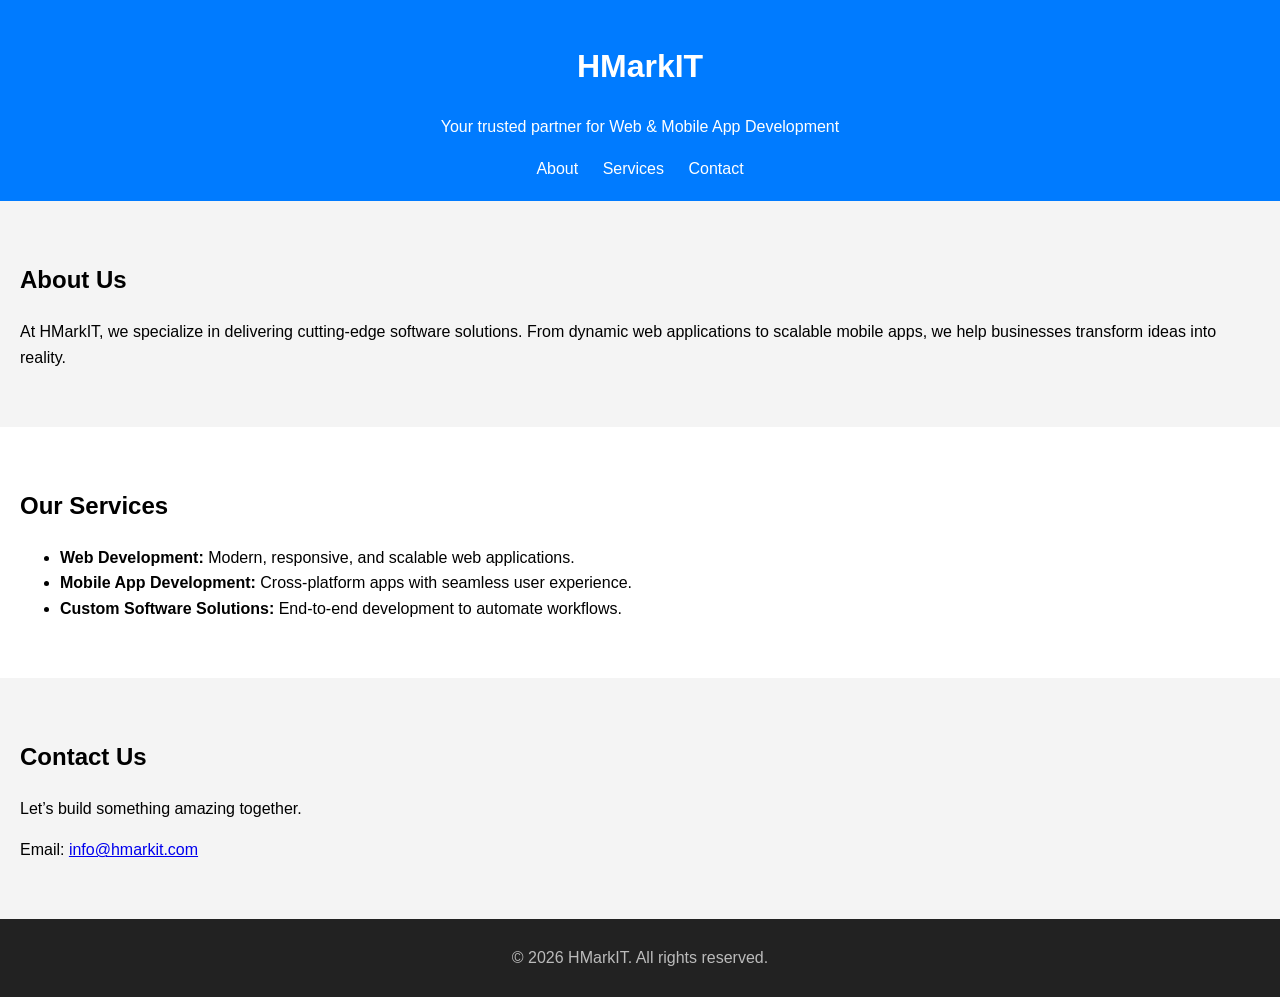
==== index.html @ 54146d7a "files added. index.html and style.css files added" ====
<!DOCTYPE html>
<html lang="en">
<head>
  <meta charset="UTF-8">
  <meta name="viewport" content="width=device-width, initial-scale=1.0">
  <title>HMarkIT - Software Services</title>
  <link rel="stylesheet" href="style.css">
</head>
<body>
  <header>
    <h1>HMarkIT</h1>
    <p>Your trusted partner for Web & Mobile App Development</p>
    <nav>
      <a href="#about">About</a>
      <a href="#services">Services</a>
      <a href="#contact">Contact</a>
    </nav>
  </header>

  <section id="about">
    <h2>About Us</h2>
    <p>At HMarkIT, we specialize in delivering cutting-edge software solutions.
       From dynamic web applications to scalable mobile apps, we help businesses
       transform ideas into reality.</p>
  </section>

  <section id="services">
    <h2>Our Services</h2>
    <ul>
      <li><strong>Web Development:</strong> Modern, responsive, and scalable web applications.</li>
      <li><strong>Mobile App Development:</strong> Cross-platform apps with seamless user experience.</li>
      <li><strong>Custom Software Solutions:</strong> End-to-end development to automate workflows.</li>
    </ul>
  </section>

  <section id="contact">
    <h2>Contact Us</h2>
    <p>Let’s build something amazing together.</p>
    <p>Email: <a href="mailto:info@hmarkit.com">info@hmarkit.com</a></p>
  </section>

  <footer>
    <p>&copy; 2026 HMarkIT. All rights reserved.</p>
  </footer>
</body>
</html>
---- style.css ----
body {
  font-family: Arial, sans-serif;
  margin: 0;
  padding: 0;
  line-height: 1.6;
}

header {
  background: #007bff;
  color: white;
  padding: 20px;
  text-align: center;
}

header nav a {
  color: white;
  margin: 0 10px;
  text-decoration: none;
}

section {
  padding: 40px 20px;
}

section:nth-child(even) {
  background: #f4f4f4;
}

footer {
  background: #222;
  color: #bbb;
  text-align: center;
  padding: 10px;
}
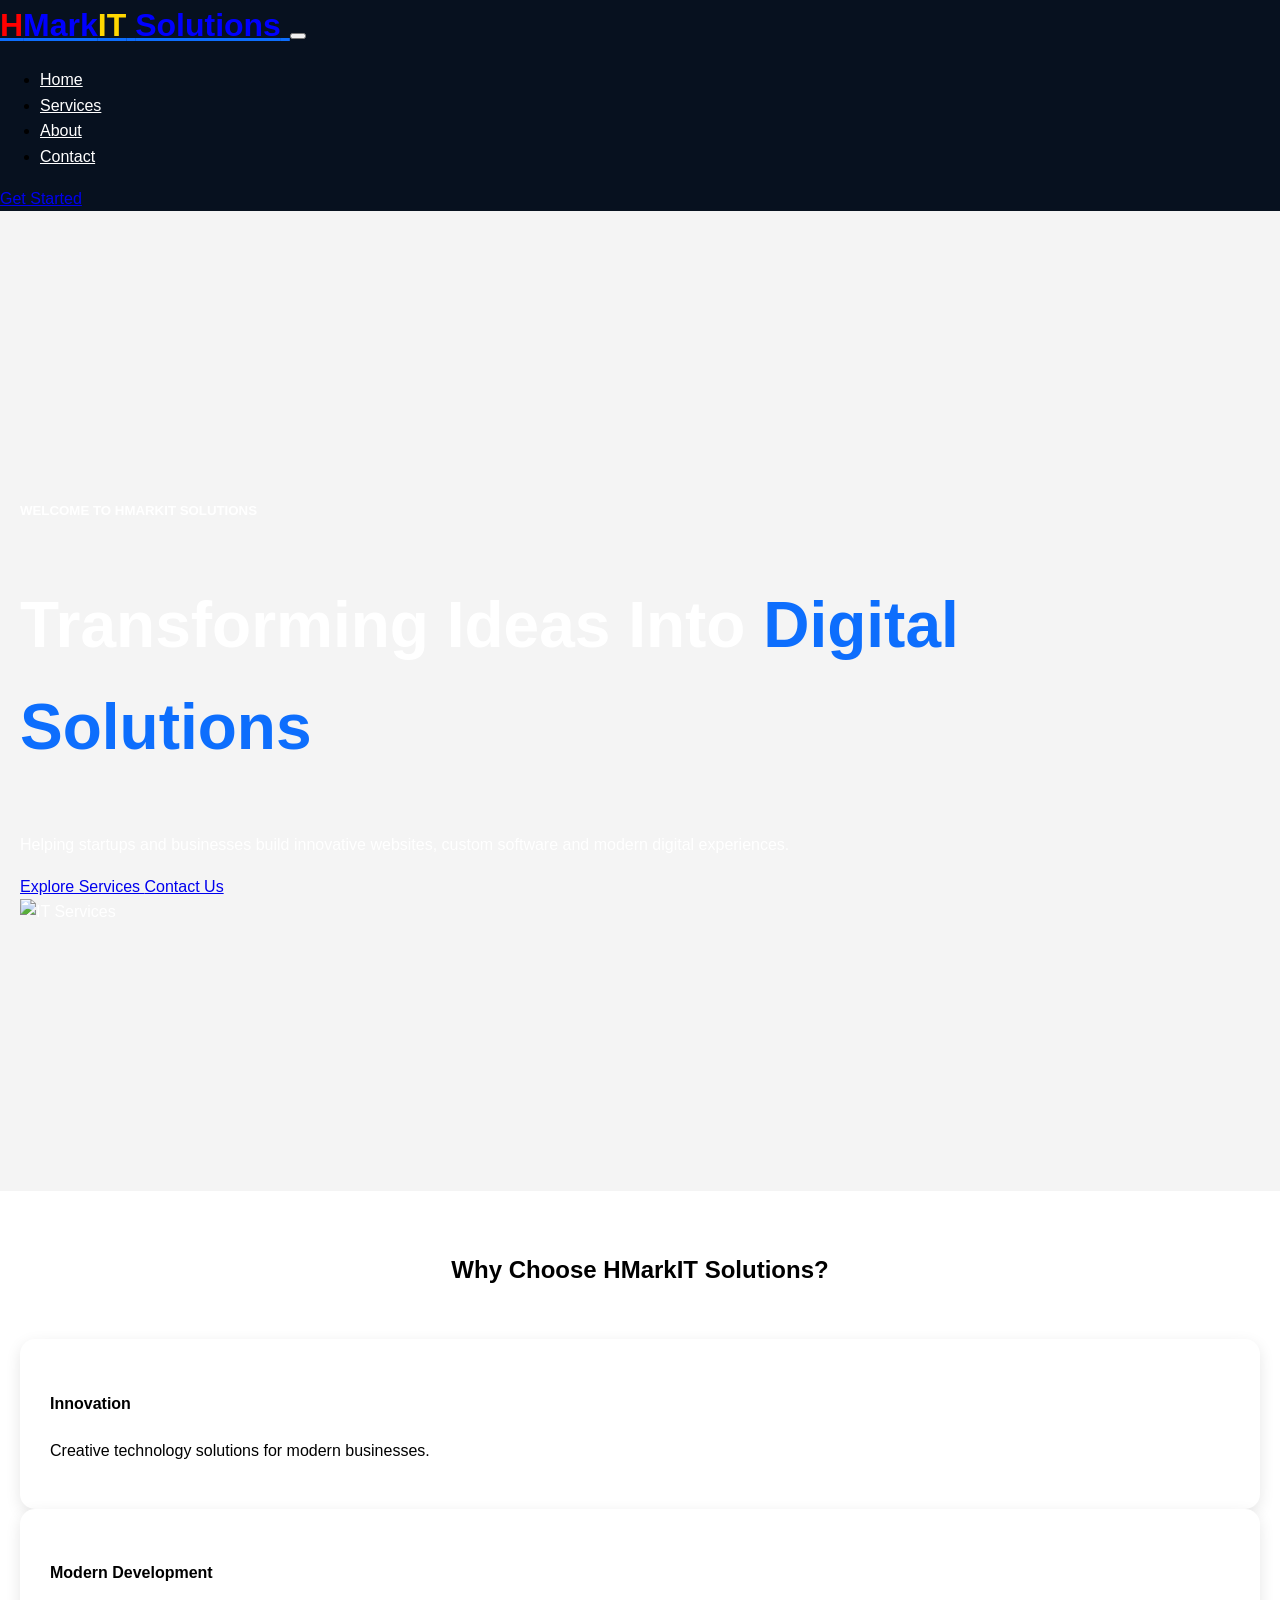
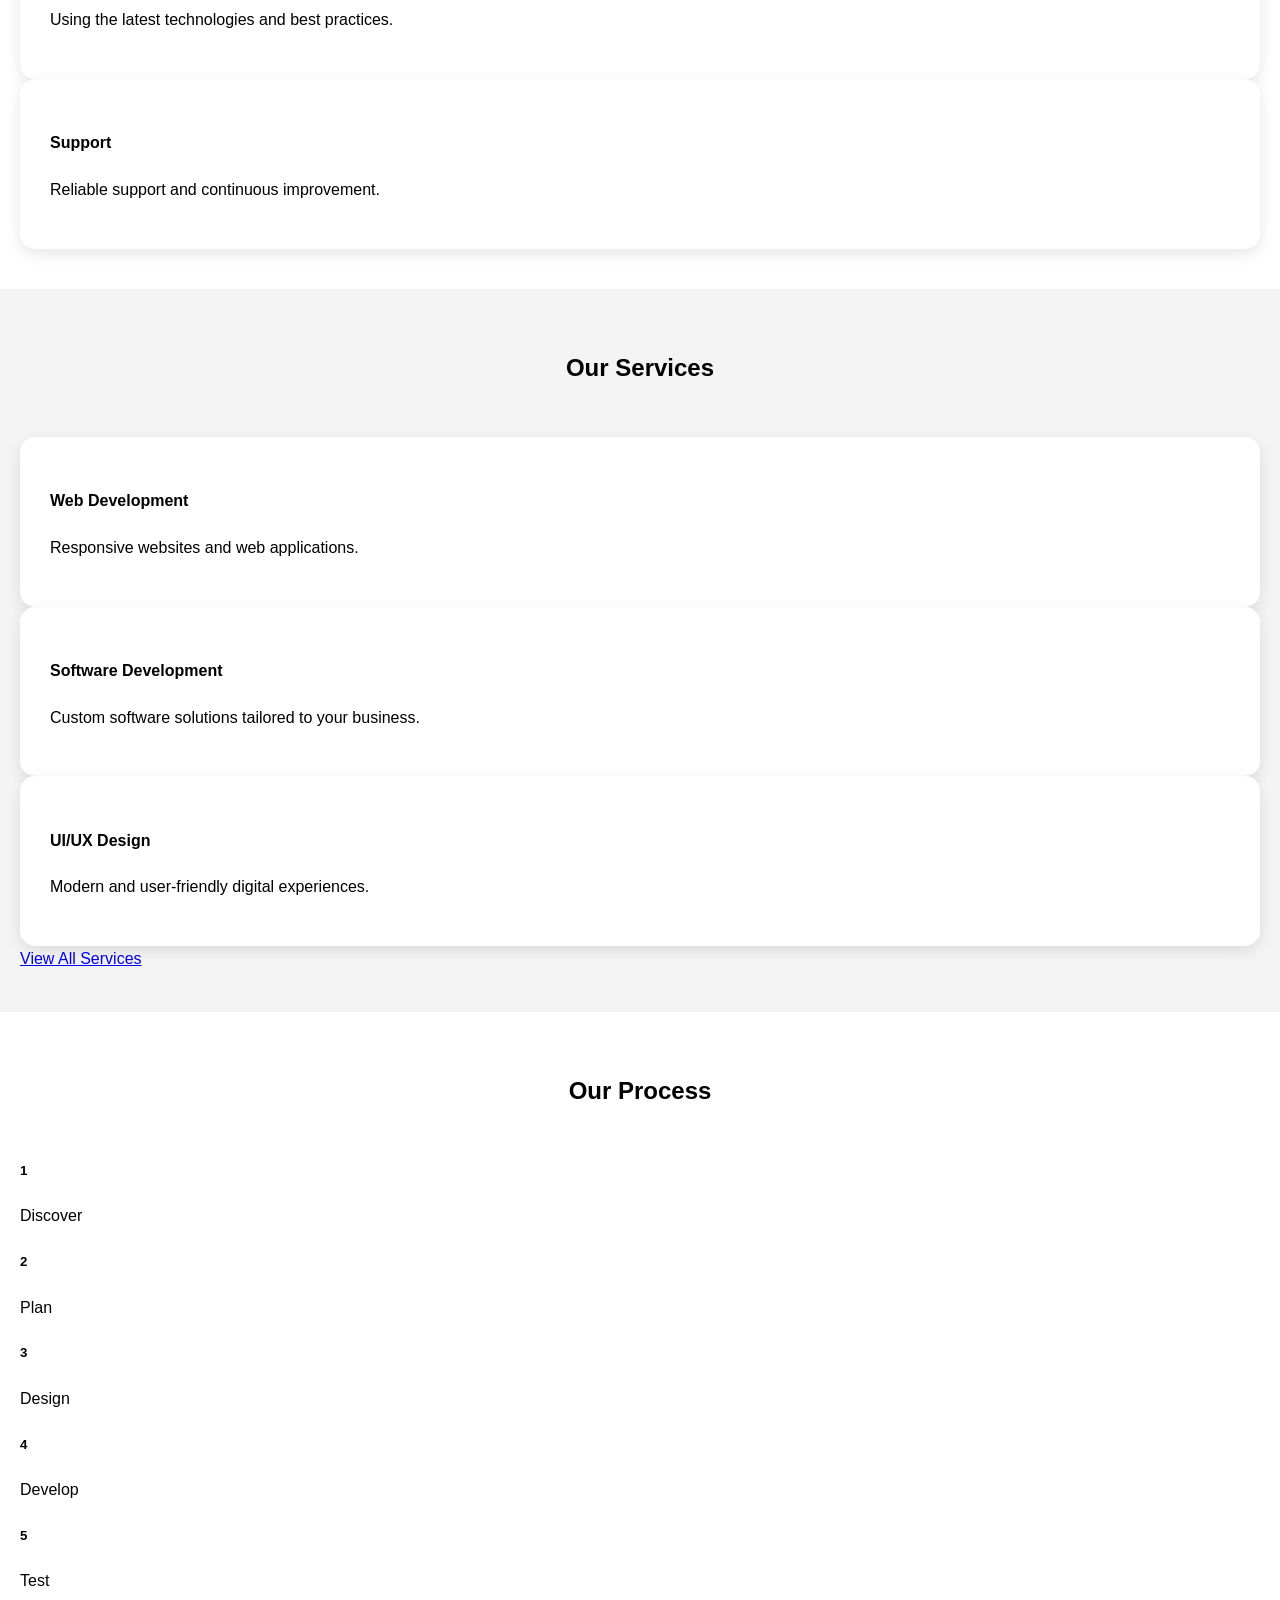
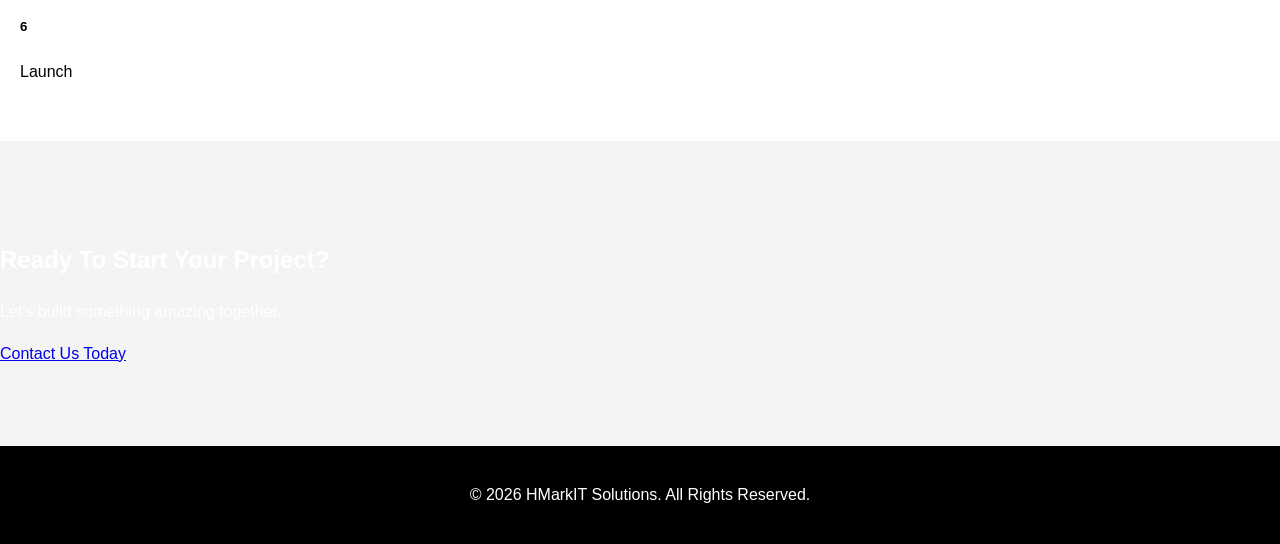
==== commit 40251ce8: "Homepage chages" ====
--- a/index.html
+++ b/index.html
@@ -1,12 +1,102 @@
 <!DOCTYPE html>
 <html lang="en">
 <head>
-  <meta charset="UTF-8">
-  <meta name="viewport" content="width=device-width, initial-scale=1.0">
-  <title>HMarkIT - Software Services</title>
-  <link rel="stylesheet" href="style.css">
+    <meta charset="UTF-8">
+    <meta name="viewport" content="width=device-width, initial-scale=1.0">
+    <title>HMarkIT - Software Services</title>
+
+    <!-- SEO Meta Tags -->
+    <meta name="description" content="HMarkIT provides software services including web and mobile app development.">
+    <meta name="keywords" content="HMarkIT, software services, web development, mobile apps, IT company, Pune, India">
+    <meta name="author" content="HMarkIT">
+
+    <!-- Open Graph (for social sharing) -->
+    <meta property="og:title" content="HMarkIT - Software Services">
+    <meta property="og:description" content="Your trusted partner for Web & Mobile App Development.">
+    <meta property="og:url" content="https://hmarkit.com">
+    <meta property="og:type" content="website">
+
+    <link rel="stylesheet" href="style.css">
+
+    <style>
+        :root {
+            --primary: #0d6efd;
+            --dark: #07111f;
+            --light: #f8f9fa;
+        }
+
+        body {
+            font-family: 'Segoe UI',sans-serif;
+        }
+
+        .navbar {
+            background: var(--dark);
+        }
+
+        .navbar-brand {
+            color: var(--primary) !important;
+            font-size: 32px;
+            font-weight: bold;
+        }
+
+        .nav-link {
+            color: white !important;
+        }
+
+        .hero {
+            min-height: 100vh;
+            background: linear-gradient(rgba(7,17,31,.85),rgba(7,17,31,.85)), url('https://images.unsplash.com/photo-1516321318423-f06f85e504b3');
+            background-size: cover;
+            background-position: center;
+            display: flex;
+            align-items: center;
+            color: white;
+        }
+
+            .hero h1 {
+                font-size: 4rem;
+                font-weight: 700;
+            }
+
+            .hero span {
+                color: var(--primary);
+            }
+
+        .feature-card, .service-card {
+            background: white;
+            padding: 30px;
+            border-radius: 15px;
+            box-shadow: 0 5px 15px rgba(0,0,0,.1);
+            transition: .3s;
+            height: 100%;
+        }
+
+            .feature-card:hover, .service-card:hover {
+                transform: translateY(-8px);
+            }
+
+        .section-title {
+            text-align: center;
+            margin-bottom: 50px;
+        }
+
+        .cta {
+            background: var(--dark);
+            color: white;
+            padding: 80px 0;
+        }
+
+        .footer {
+            background: black;
+            color: white;
+            text-align: center;
+            padding: 20px;
+        }
+    </style>
 </head>
-<body>
+
+<!-- Old UI -->
+<!--<body>
   <header>
     <h1>HMarkIT</h1>
     <p>Your trusted partner for Web & Mobile App Development</p>
@@ -42,5 +132,267 @@
   <footer>
     <p>&copy; 2026 HMarkIT. All rights reserved.</p>
   </footer>
+</body>-->
+
+<!-- New UI -->
+<body>
+
+    <!-- Navbar -->
+    <nav class="navbar navbar-expand-lg navbar-dark">
+        <div class="container">
+
+            <a class="navbar-brand" href="Homepage.html">
+                <span style="color:red;">H</span><span style="color:blue;">Mark</span><span style="color:#FFD700;">IT</span>
+                <span style="color:blue;">Solutions</span>
+            </a>
+
+            <button class="navbar-toggler"
+                    data-bs-toggle="collapse"
+                    data-bs-target="#menu">
+                <span class="navbar-toggler-icon"></span>
+            </button>
+
+            <div class="collapse navbar-collapse" id="menu">
+
+                <ul class="navbar-nav ms-auto">
+
+                    <li class="nav-item">
+                        <a class="nav-link active" href="Homepage.html">Home</a>
+                    </li>
+
+                    <li class="nav-item">
+                        <a class="nav-link" href="services.html">Services</a>
+                    </li>
+
+                    <li class="nav-item">
+                        <a class="nav-link" href="about.html">About</a>
+                    </li>
+
+                    <li class="nav-item">
+                        <a class="nav-link" href="contact.html">Contact</a>
+                    </li>
+
+                </ul>
+
+                <a href="contact.html" class="btn btn-primary ms-3">
+                    Get Started
+                </a>
+
+            </div>
+        </div>
+    </nav>
+
+    <!-- Hero -->
+    <section class="hero">
+
+        <div class="container">
+
+            <div class="row align-items-center">
+
+                <div class="col-lg-6">
+
+                    <h5 class="text-primary">
+                        WELCOME TO HMARKIT SOLUTIONS
+                    </h5>
+
+                    <h1>
+                        Transforming Ideas Into
+                        <span>Digital Solutions</span>
+                    </h1>
+
+                    <p class="lead mt-4">
+                        Helping startups and businesses build innovative websites,
+                        custom software and modern digital experiences.
+                    </p>
+
+                    <a href="services.html"
+                       class="btn btn-primary btn-lg me-2">
+                        Explore Services
+                    </a>
+
+                    <a href="contact.html"
+                       class="btn btn-outline-light btn-lg">
+                        Contact Us
+                    </a>
+
+                </div>
+
+                <div class="col-lg-6 text-center">
+
+                    <img src="https://cdn-icons-png.flaticon.com/512/1055/1055687.png"
+                         class="img-fluid"
+                         alt="IT Services">
+
+                </div>
+
+            </div>
+
+        </div>
+
+    </section>
+
+    <!-- Why Choose Us -->
+    <section class="py-5 bg-light">
+
+        <div class="container">
+
+            <div class="section-title">
+                <h2>Why Choose HMarkIT Solutions?</h2>
+            </div>
+
+            <div class="row g-4">
+
+                <div class="col-md-4">
+                    <div class="feature-card text-center">
+                        <i class="fas fa-lightbulb fa-3x text-primary mb-3"></i>
+                        <h4>Innovation</h4>
+                        <p>Creative technology solutions for modern businesses.</p>
+                    </div>
+                </div>
+
+                <div class="col-md-4">
+                    <div class="feature-card text-center">
+                        <i class="fas fa-code fa-3x text-primary mb-3"></i>
+                        <h4>Modern Development</h4>
+                        <p>Using the latest technologies and best practices.</p>
+                    </div>
+                </div>
+
+                <div class="col-md-4">
+                    <div class="feature-card text-center">
+                        <i class="fas fa-headset fa-3x text-primary mb-3"></i>
+                        <h4>Support</h4>
+                        <p>Reliable support and continuous improvement.</p>
+                    </div>
+                </div>
+
+            </div>
+
+        </div>
+
+    </section>
+
+    <!-- Services Preview -->
+    <section class="py-5">
+
+        <div class="container">
+
+            <div class="section-title">
+                <h2>Our Services</h2>
+            </div>
+
+            <div class="row g-4">
+
+                <div class="col-md-4">
+                    <div class="service-card">
+                        <h4>Web Development</h4>
+                        <p>Responsive websites and web applications.</p>
+                    </div>
+                </div>
+
+                <div class="col-md-4">
+                    <div class="service-card">
+                        <h4>Software Development</h4>
+                        <p>Custom software solutions tailored to your business.</p>
+                    </div>
+                </div>
+
+                <div class="col-md-4">
+                    <div class="service-card">
+                        <h4>UI/UX Design</h4>
+                        <p>Modern and user-friendly digital experiences.</p>
+                    </div>
+                </div>
+
+            </div>
+
+            <div class="text-center mt-5">
+                <a href="services.html" class="btn btn-primary">
+                    View All Services
+                </a>
+            </div>
+
+        </div>
+
+    </section>
+
+    <!-- Process -->
+    <section class="py-5 bg-light">
+
+        <div class="container">
+
+            <div class="section-title">
+                <h2>Our Process</h2>
+            </div>
+
+            <div class="row text-center">
+
+                <div class="col-md-2">
+                    <h5>1</h5>
+                    <p>Discover</p>
+                </div>
+
+                <div class="col-md-2">
+                    <h5>2</h5>
+                    <p>Plan</p>
+                </div>
+
+                <div class="col-md-2">
+                    <h5>3</h5>
+                    <p>Design</p>
+                </div>
+
+                <div class="col-md-2">
+                    <h5>4</h5>
+                    <p>Develop</p>
+                </div>
+
+                <div class="col-md-2">
+                    <h5>5</h5>
+                    <p>Test</p>
+                </div>
+
+                <div class="col-md-2">
+                    <h5>6</h5>
+                    <p>Launch</p>
+                </div>
+
+            </div>
+
+        </div>
+
+    </section>
+
+    <!-- CTA -->
+    <section class="cta">
+
+        <div class="container text-center">
+
+            <h2>Ready To Start Your Project?</h2>
+
+            <p class="lead my-4">
+                Let's build something amazing together.
+            </p>
+
+            <a href="contact.html"
+               class="btn btn-primary btn-lg">
+                Contact Us Today
+            </a>
+
+        </div>
+
+    </section>
+
+    <!-- Footer -->
+    <footer class="footer">
+
+        <p>
+            © 2026 HMarkIT Solutions. All Rights Reserved.
+        </p>
+
+    </footer>
+
+    <script src="https://cdn.jsdelivr.net/npm/bootstrap@5.3.3/dist/js/bootstrap.bundle.min.js"></script>
+
 </body>
-</html>+</html>
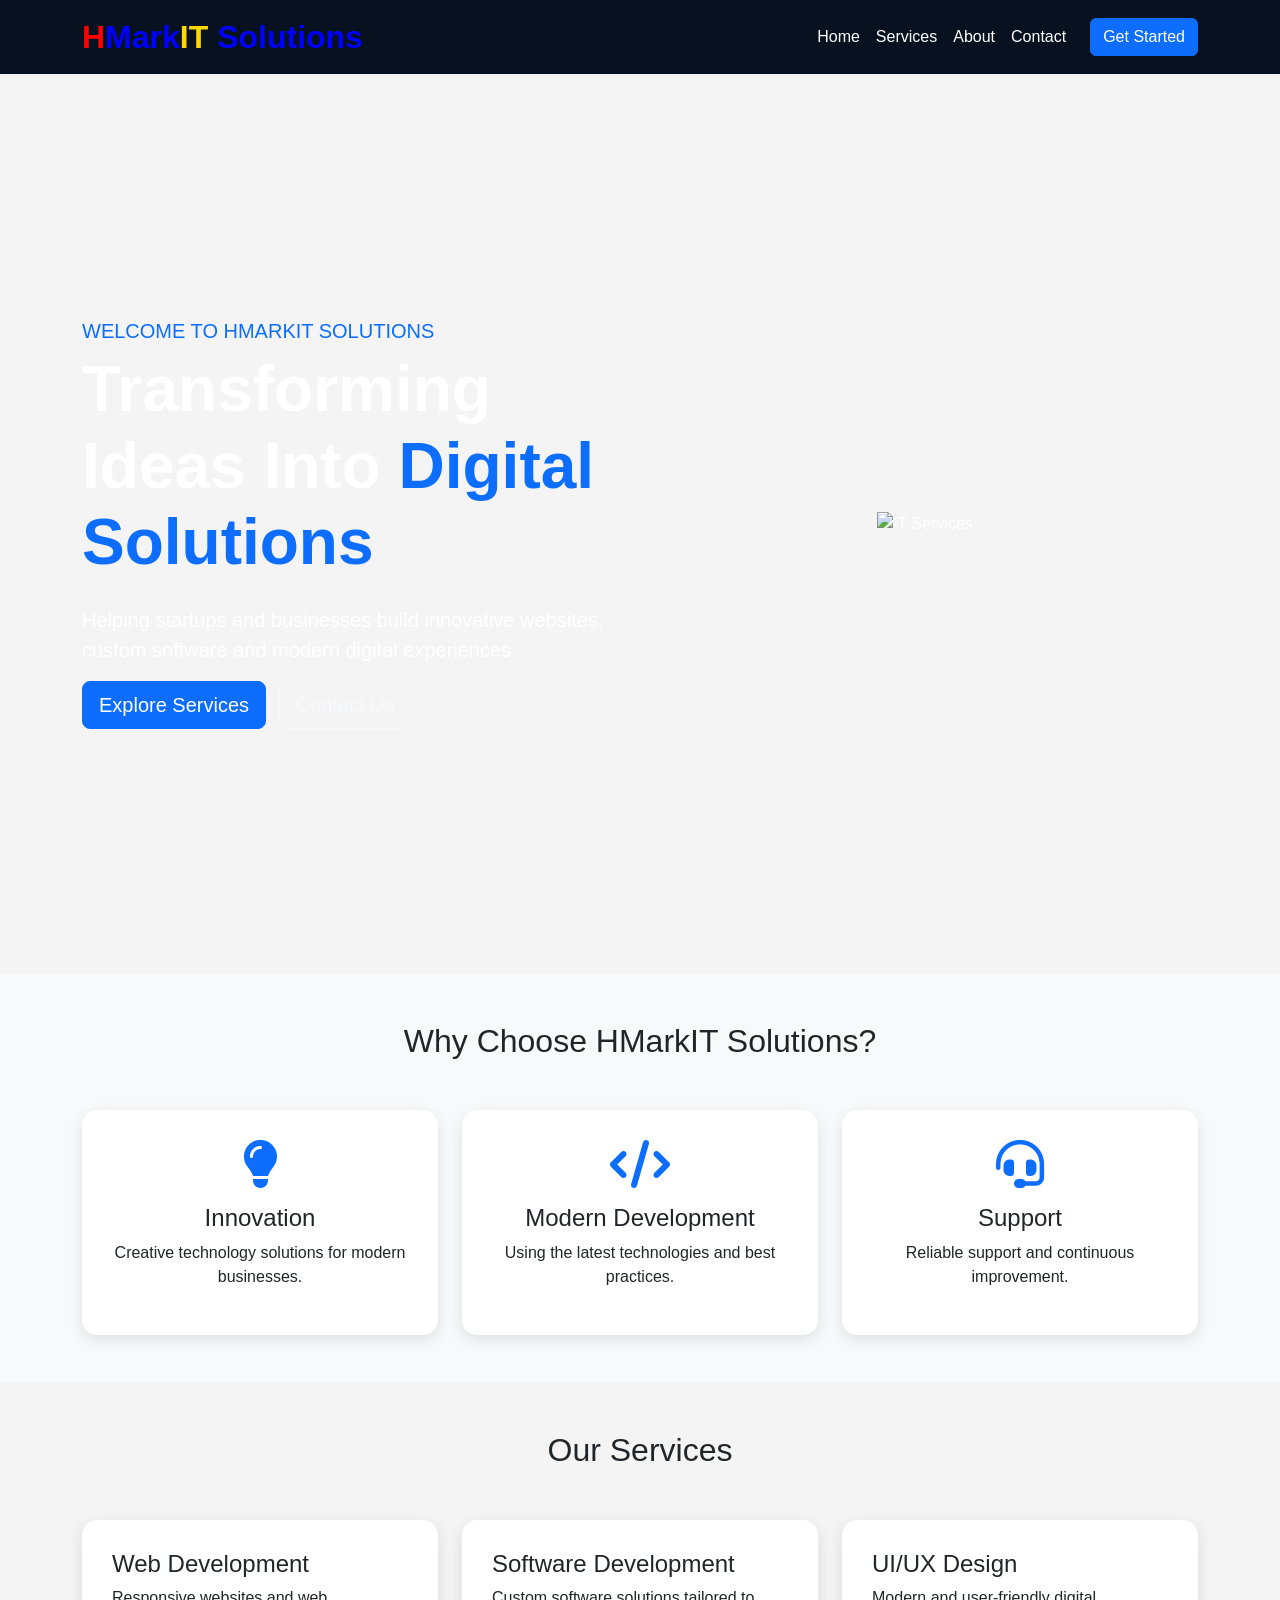
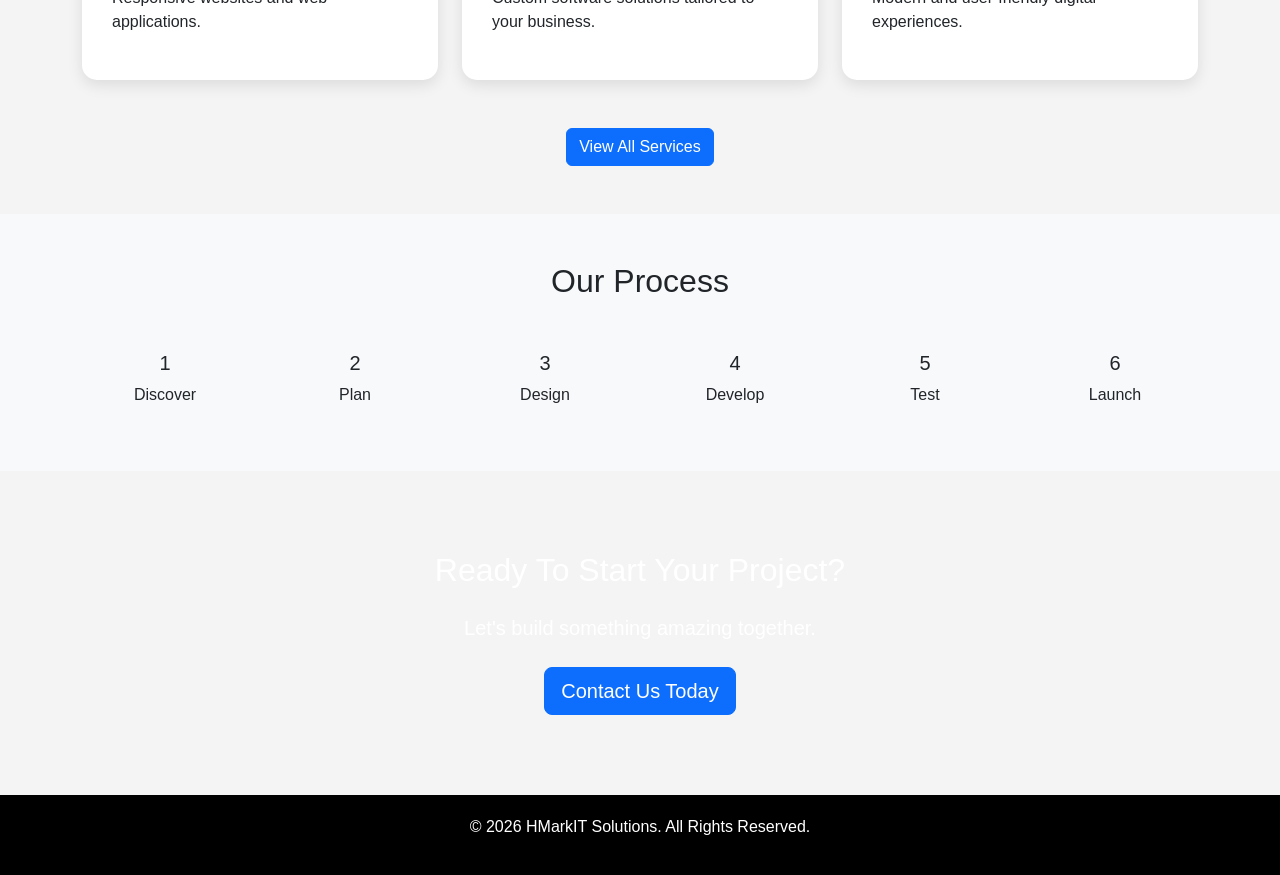
==== commit 7c0f9cbd: "Added image_homepage with dashboard in index.html" ====
--- a/index.html
+++ b/index.html
@@ -17,7 +17,9 @@
     <meta property="og:type" content="website">
 
     <link rel="stylesheet" href="style.css">
-
+    <script src="https://cdn.jsdelivr.net/npm/bootstrap@5.3.3/dist/js/bootstrap.bundle.min.js"></script>
+    <link href="https://cdn.jsdelivr.net/npm/bootstrap@5.3.3/dist/css/bootstrap.min.css" rel="stylesheet">
+    <link rel="stylesheet" href="https://cdnjs.cloudflare.com/ajax/libs/font-awesome/6.5.2/css/all.min.css">
     <style>
         :root {
             --primary: #0d6efd;
@@ -45,7 +47,7 @@
 
         .hero {
             min-height: 100vh;
-            background: linear-gradient(rgba(7,17,31,.85),rgba(7,17,31,.85)), url('https://images.unsplash.com/photo-1516321318423-f06f85e504b3');
+            background: linear-gradient(rgba(7,17,31,.85), rgba(7,17,31,.85)), url('./images/image_homepage with dashboard.jpg');
             background-size: cover;
             background-position: center;
             display: flex;
@@ -53,14 +55,14 @@
             color: white;
         }
 
-            .hero h1 {
-                font-size: 4rem;
-                font-weight: 700;
-            }
-
-            .hero span {
-                color: var(--primary);
-            }
+        .hero h1 {
+            font-size: 4rem;
+            font-weight: 700;
+        }
+
+        .hero span {
+            color: var(--primary);
+        }
 
         .feature-card, .service-card {
             background: white;
@@ -392,7 +394,5 @@
 
     </footer>
 
-    <script src="https://cdn.jsdelivr.net/npm/bootstrap@5.3.3/dist/js/bootstrap.bundle.min.js"></script>
-
 </body>
 </html>
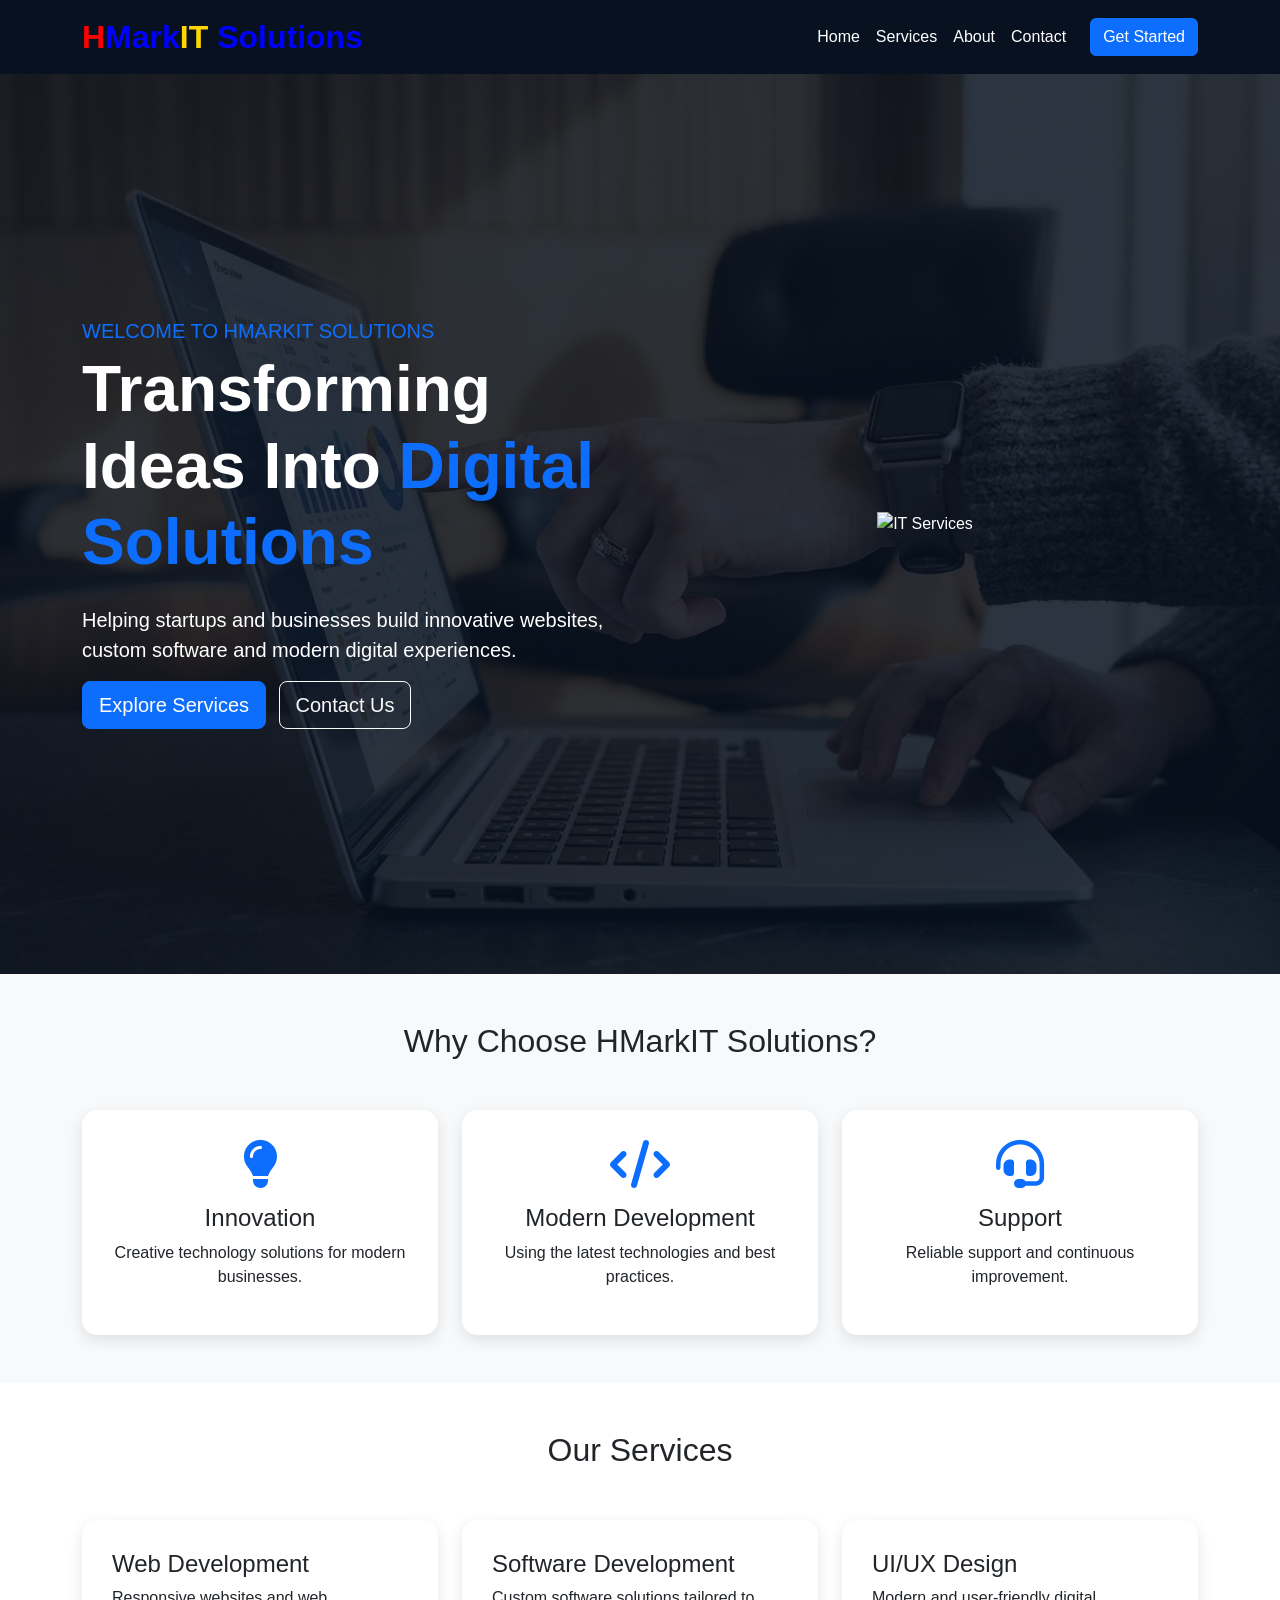
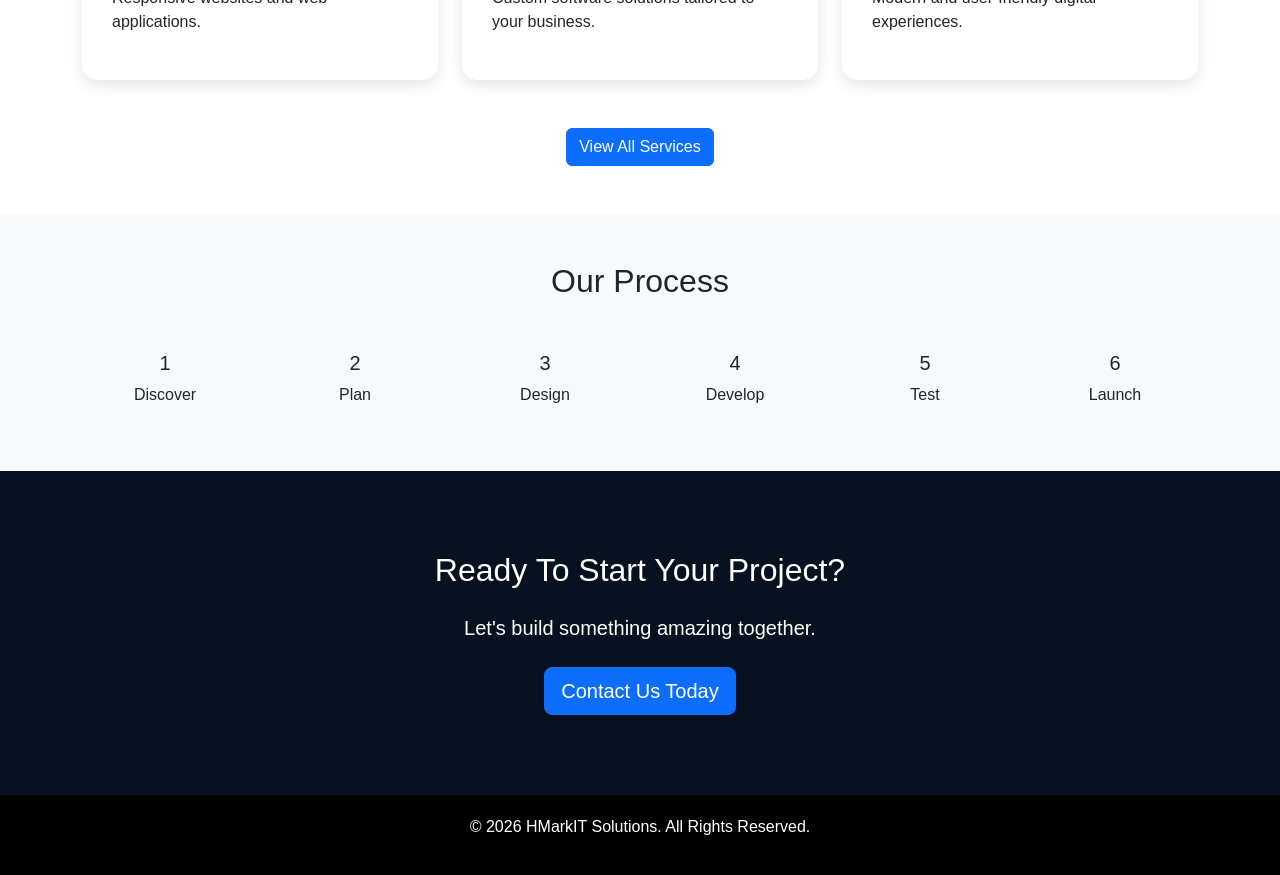
==== commit dc058e98: "Working image" ====
--- a/index.html
+++ b/index.html
@@ -16,7 +16,6 @@
     <meta property="og:url" content="https://hmarkit.com">
     <meta property="og:type" content="website">
 
-    <link rel="stylesheet" href="style.css">
     <script src="https://cdn.jsdelivr.net/npm/bootstrap@5.3.3/dist/js/bootstrap.bundle.min.js"></script>
     <link href="https://cdn.jsdelivr.net/npm/bootstrap@5.3.3/dist/css/bootstrap.min.css" rel="stylesheet">
     <link rel="stylesheet" href="https://cdnjs.cloudflare.com/ajax/libs/font-awesome/6.5.2/css/all.min.css">
@@ -47,7 +46,7 @@
 
         .hero {
             min-height: 100vh;
-            background: linear-gradient(rgba(7,17,31,.85), rgba(7,17,31,.85)), url('./images/image_homepage with dashboard.jpg');
+            background: linear-gradient(rgba(7,17,31,.85),rgba(7,17,31,.85)), url('./images/image_homepage%20with%20dashboard.jpg');
             background-size: cover;
             background-position: center;
             display: flex;
@@ -73,9 +72,9 @@
             height: 100%;
         }
 
-            .feature-card:hover, .service-card:hover {
-                transform: translateY(-8px);
-            }
+        .feature-card:hover, .service-card:hover {
+            transform: translateY(-8px);
+        }
 
         .section-title {
             text-align: center;
@@ -143,7 +142,7 @@
     <nav class="navbar navbar-expand-lg navbar-dark">
         <div class="container">
 
-            <a class="navbar-brand" href="Homepage.html">
+            <a class="navbar-brand" href="index.html">
                 <span style="color:red;">H</span><span style="color:blue;">Mark</span><span style="color:#FFD700;">IT</span>
                 <span style="color:blue;">Solutions</span>
             </a>
@@ -159,7 +158,7 @@
                 <ul class="navbar-nav ms-auto">
 
                     <li class="nav-item">
-                        <a class="nav-link active" href="Homepage.html">Home</a>
+                        <a class="nav-link active" href="index.html">Home</a>
                     </li>
 
                     <li class="nav-item">
